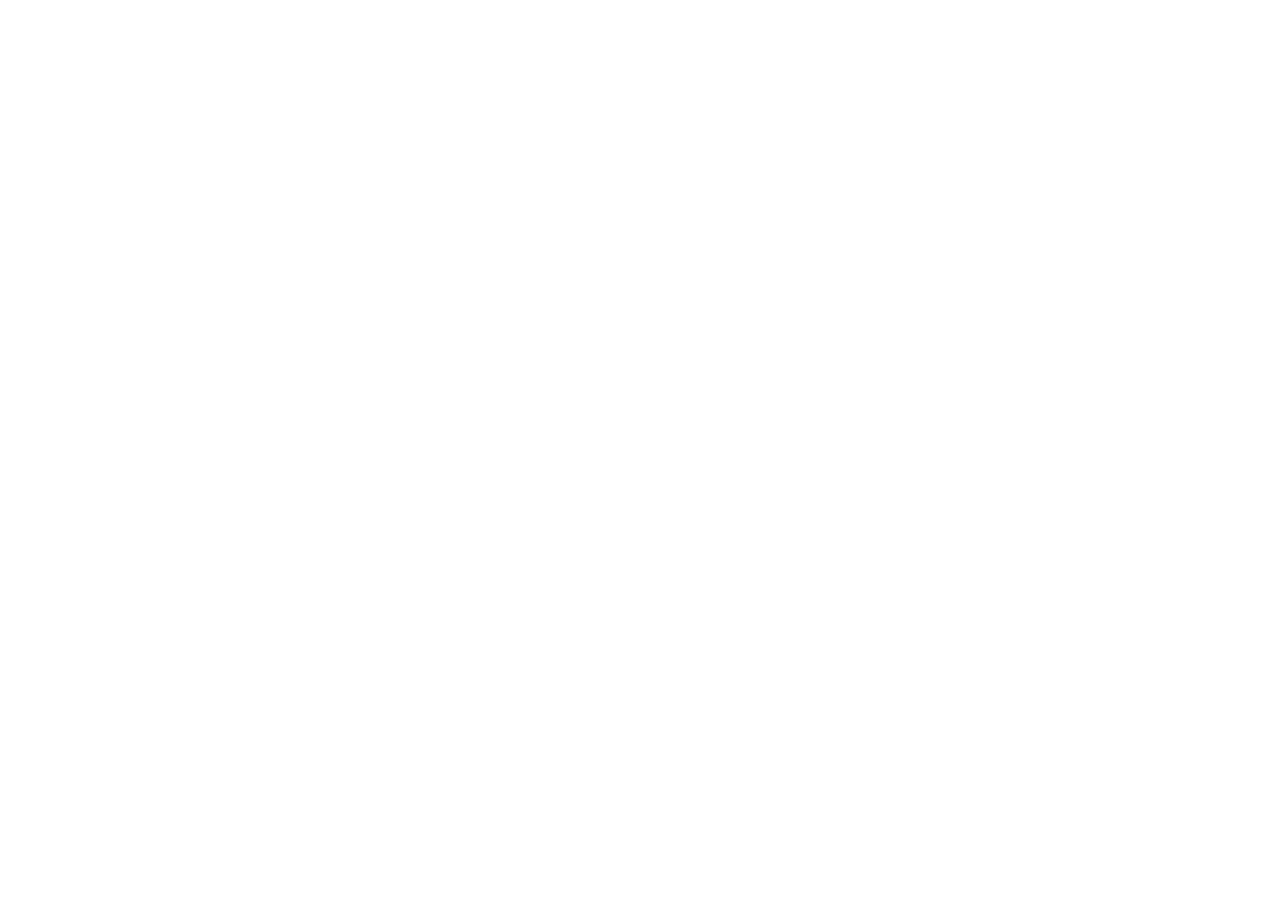
==== index.html @ 285df065 "Initial commit" ====
<!DOCTYPE html>
<html lang="en">
    <head>
        <meta charset="UTF-8" />
        <meta name="viewport" content="width=device-width, initial-scale=1.0" />
        <title>IT3049 Chat</title>
        <!-- Bootstrap + JQuery + FontAwesome -->
        <link rel="stylesheet" href="resources/vendor/bootstrap.min.css" />
        <script src="resources/vendor/jquery-3.5.1.slim.min.js"></script>
        <script src="resources/vendor/popper.min.js"></script>
        <script src="resources/vendor/bootstrap.min.js"></script>
        <link rel="stylesheet" href="resources/vendor/fontawesome-free/css/all.min.css" />
        <link rel="stylesheet" href="resources/css/styles.css" />
    </head>

    <body>
        <header>

        </header>

        <div id="chat">

        </div>
        
        <footer>

        </footer>
        <!-- Our own Scripts -->
        <script src="resources/js/index.js"></script>
    </body>
</html>
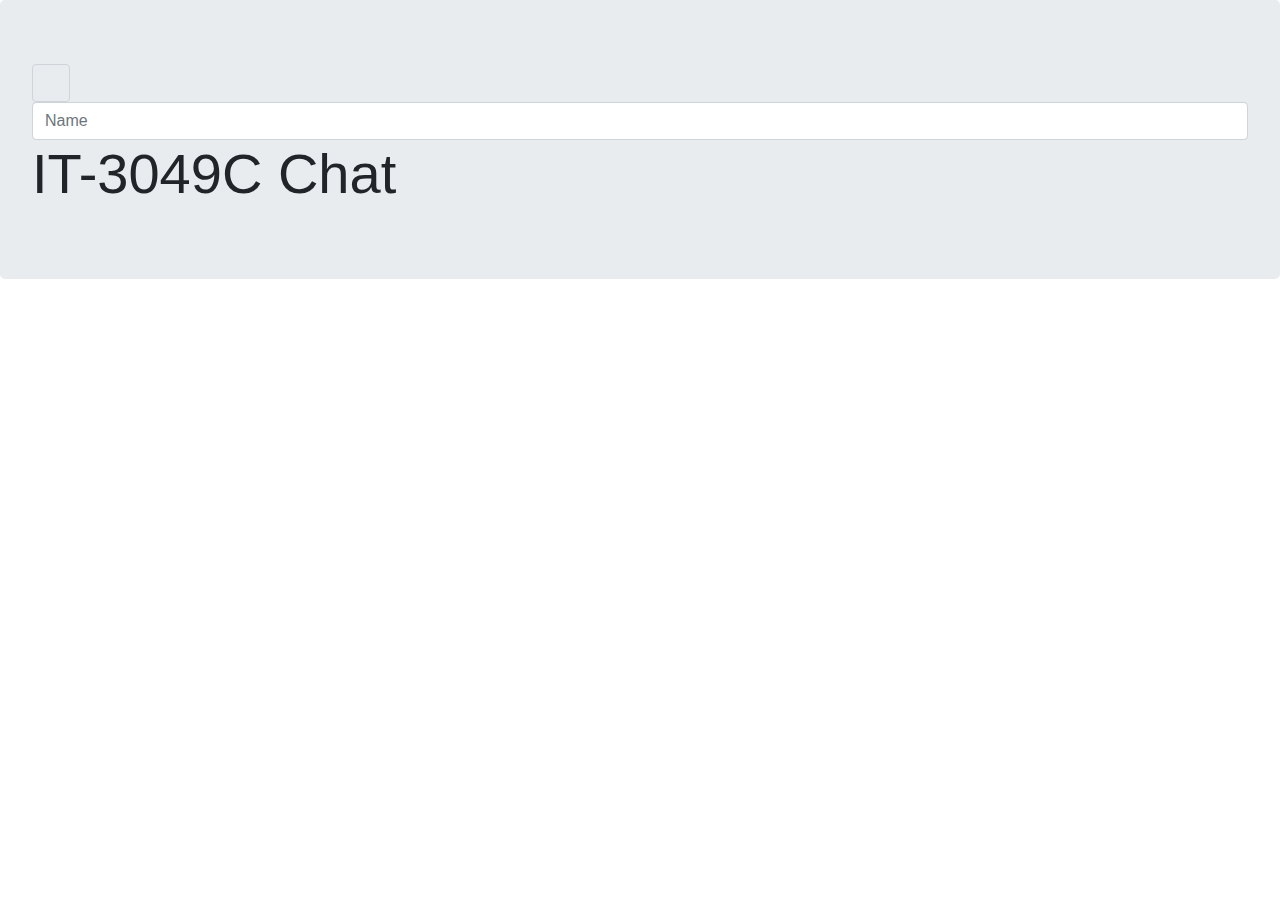
==== commit 716ae05d: "Icon" ====
--- a/index.html
+++ b/index.html
@@ -15,7 +15,15 @@
 
     <body>
         <header>
-
+            <div class="jumbotron">
+                <div class="input-group-prepend">
+                    <span class="input-group-text">
+                        <i class="fa-solid fa-user"></i>
+                    </span>
+                </div>
+                <input id="my-name-input" type="text" class="form-control" placeholder="Name"/>
+                <h1 class="display-4">IT-3049C Chat</h1>
+            </div>
         </header>
 
         <div id="chat">
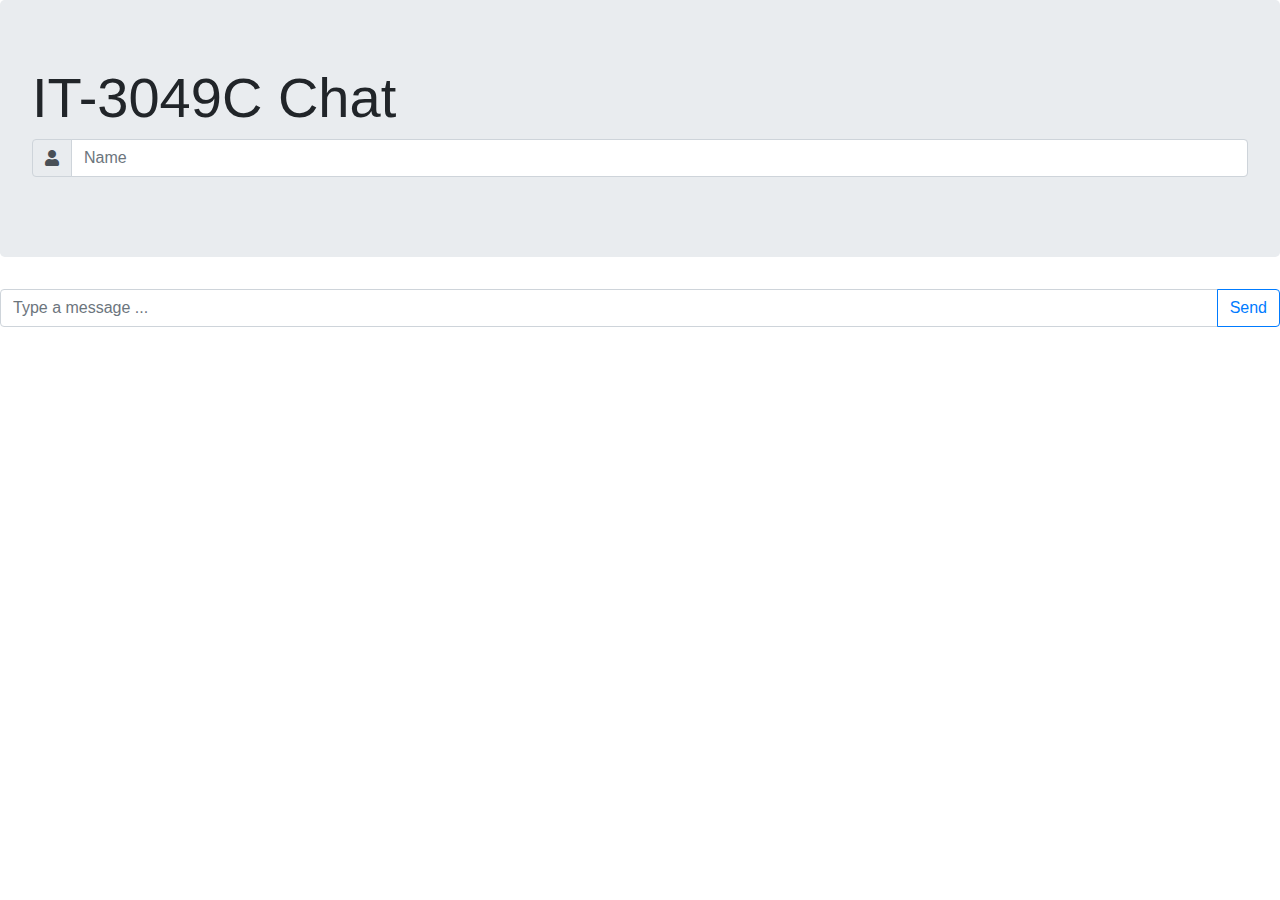
==== commit b7d8fc2e: "Text input and button" ====
--- a/index.html
+++ b/index.html
@@ -14,15 +14,18 @@
     </head>
 
     <body>
+
         <header>
             <div class="jumbotron">
-                <div class="input-group-prepend">
-                    <span class="input-group-text">
-                        <i class="fa-solid fa-user"></i>
-                    </span>
+                <h1 class="display-4">IT-3049C Chat</h1>
+                <div class="input-group mb-3">
+                    <div class="input-group-prepend">
+                        <span class="input-group-text">
+                            <i class="fas fa-user"></i>
+                        </span>
+                    </div>
+                    <input id="my-name-input" type="text" class="form-control" placeholder="Name">
                 </div>
-                <input id="my-name-input" type="text" class="form-control" placeholder="Name"/>
-                <h1 class="display-4">IT-3049C Chat</h1>
             </div>
         </header>
 
@@ -31,7 +34,19 @@
         </div>
         
         <footer>
-
+            <div id="chatbar" class="input-group mb-3">
+                <input
+                      type="text"
+                    id="my-message"
+                    class="form-control"
+                    placeholder="Type a message ...">
+                <div class="input-group-append">
+                    <button
+                        class="btn btn-outline-primary"
+                          id="send-button"
+                        type="button">Send</button>
+                </div>
+            </div>
         </footer>
         <!-- Our own Scripts -->
         <script src="resources/js/index.js"></script>
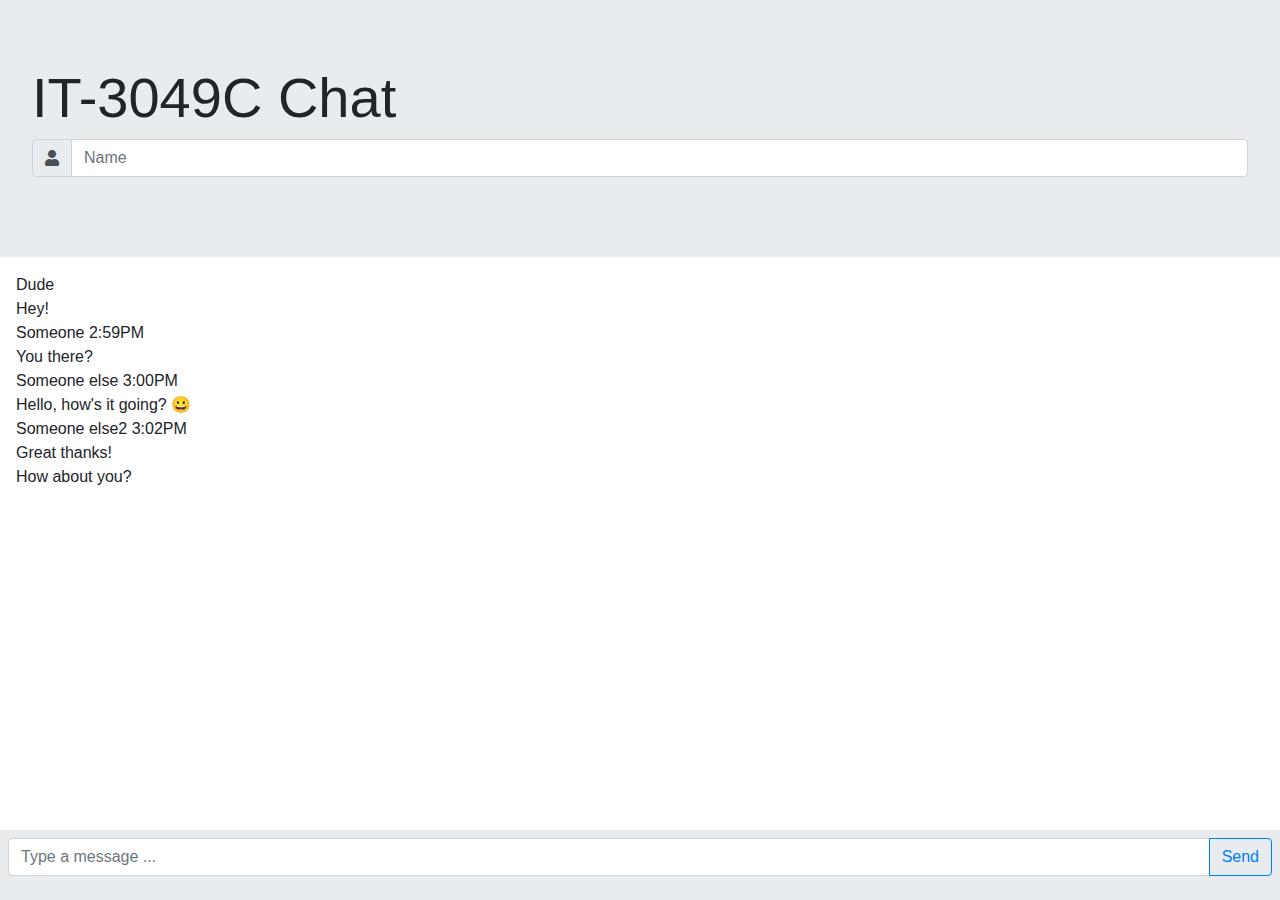
==== commit 8abb76d1: "Mock Messages" ====
--- a/index.html
+++ b/index.html
@@ -30,7 +30,49 @@
         </header>
 
         <div id="chat">
-
+            <div class="mine messages">
+                <div class="message">
+                    Dude
+                </div>
+            </div>
+            <div class="yours messages">
+                <div class="message">
+                    Hey!
+                </div>
+                <div class="sender-info">
+                    Someone 2:59PM
+                </div>
+            </div>
+            
+            <div class="yours messages">
+                <div class="message">
+                    You there?
+                </div>
+                <div class="sender-info">
+                    Someone else 3:00PM
+                </div>
+            </div>
+            
+            <div class="yours messages">
+                <div class="message">
+                    Hello, how's it going? 😀
+                </div>
+                <div class="sender-info">
+                    Someone else2 3:02PM
+                </div>
+            </div>
+            
+            <div class="mine messages">
+                <div class="message">
+                    Great thanks!
+                </div>
+            </div>
+            
+            <div class="mine messages">
+                <div class="message">
+                    How about you?
+                </div>
+            </div>
         </div>
         
         <footer>
--- a/resources/css/styles.css
+++ b/resources/css/styles.css
@@ -0,0 +1,32 @@
+body,
+html {
+    height: 100vh;
+    overflow: hidden;
+    margin: 0;
+    padding: 0;
+}
+
+body {
+    display: flex;
+    flex-direction: column;
+}
+
+header,
+    footer {
+    background: #e9ecef;
+}
+
+.jumbotron {
+    margin-bottom:0;
+}
+
+footer {
+    padding: 0.5rem
+}
+
+#chat {
+    flex: 1 0 auto;
+    height: 0;
+    overflow-y: auto;
+    padding: 1rem;
+}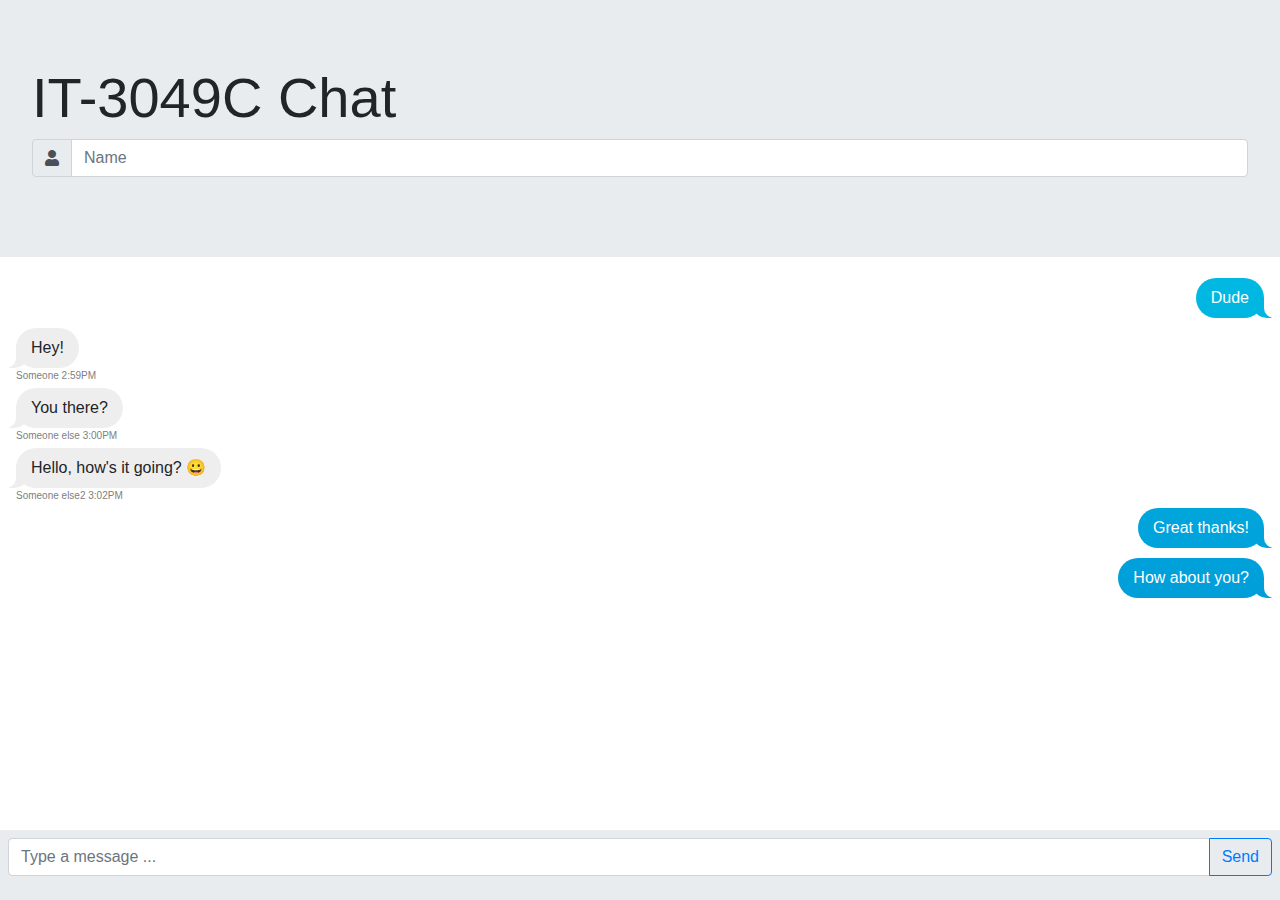
==== commit 0c9c34c5: "Making Username Required" ====
--- a/index.html
+++ b/index.html
@@ -24,7 +24,7 @@
                             <i class="fas fa-user"></i>
                         </span>
                     </div>
-                    <input id="my-name-input" type="text" class="form-control" placeholder="Name">
+                    <input id="my-name-input" type="text" class="form-control" placeholder="Name" required/>
                 </div>
             </div>
         </header>
--- a/resources/css/styles.css
+++ b/resources/css/styles.css
@@ -29,4 +29,94 @@
     height: 0;
     overflow-y: auto;
     padding: 1rem;
+}
+
+.sender-info {
+  font-size: 10px;
+  margin-top: -5px;
+  color:grey;
+}
+
+.messages {
+  display: flex;
+  flex-direction: column;
+}
+
+.message {
+  border-radius: 20px;
+  padding: 8px 15px;
+  margin-top: 5px;
+  margin-bottom: 5px;
+  display: inline-block;
+}
+
+.yours {
+  align-items: flex-start;
+}
+
+.yours .message {
+  margin-right: 25%;
+  background-color: #eee;
+  position: relative;
+}
+
+.yours .message:before {
+  content: "";
+  position: absolute;
+  z-index: 0;
+  bottom: 0;
+  left: -7px;
+  height: 20px;
+  width: 20px;
+  background: #eee;
+  border-bottom-right-radius: 15px;
+}
+
+.yours .message:after {
+  content: "";
+  position: absolute;
+  z-index: 1;
+  bottom: 0;
+  left: -10px;
+  width: 10px;
+  height: 20px;
+  background: white;
+  border-bottom-right-radius: 10px;
+}
+
+.mine {
+  align-items: flex-end;
+}
+
+.mine .message {
+  color: white;
+  margin-left: 25%;
+  background: linear-gradient(to bottom, #00D0EA 0%, #0085D1 100%);
+  background-attachment: fixed;
+  position: relative;
+}
+
+.mine .message:before {
+  content: "";
+  position: absolute;
+  z-index: 0;
+  bottom: 0;
+  right: -8px;
+  height: 20px;
+  width: 20px;
+  background: linear-gradient(to bottom, #00D0EA 0%, #0085D1 100%);
+  background-attachment: fixed;
+  border-bottom-left-radius: 15px;
+}
+
+.mine .message:after {
+  content: "";
+  position: absolute;
+  z-index: 1;
+  bottom: 0;
+  right: -10px;
+  width: 10px;
+  height: 20px;
+  background: white;
+  border-bottom-left-radius: 10px;
 }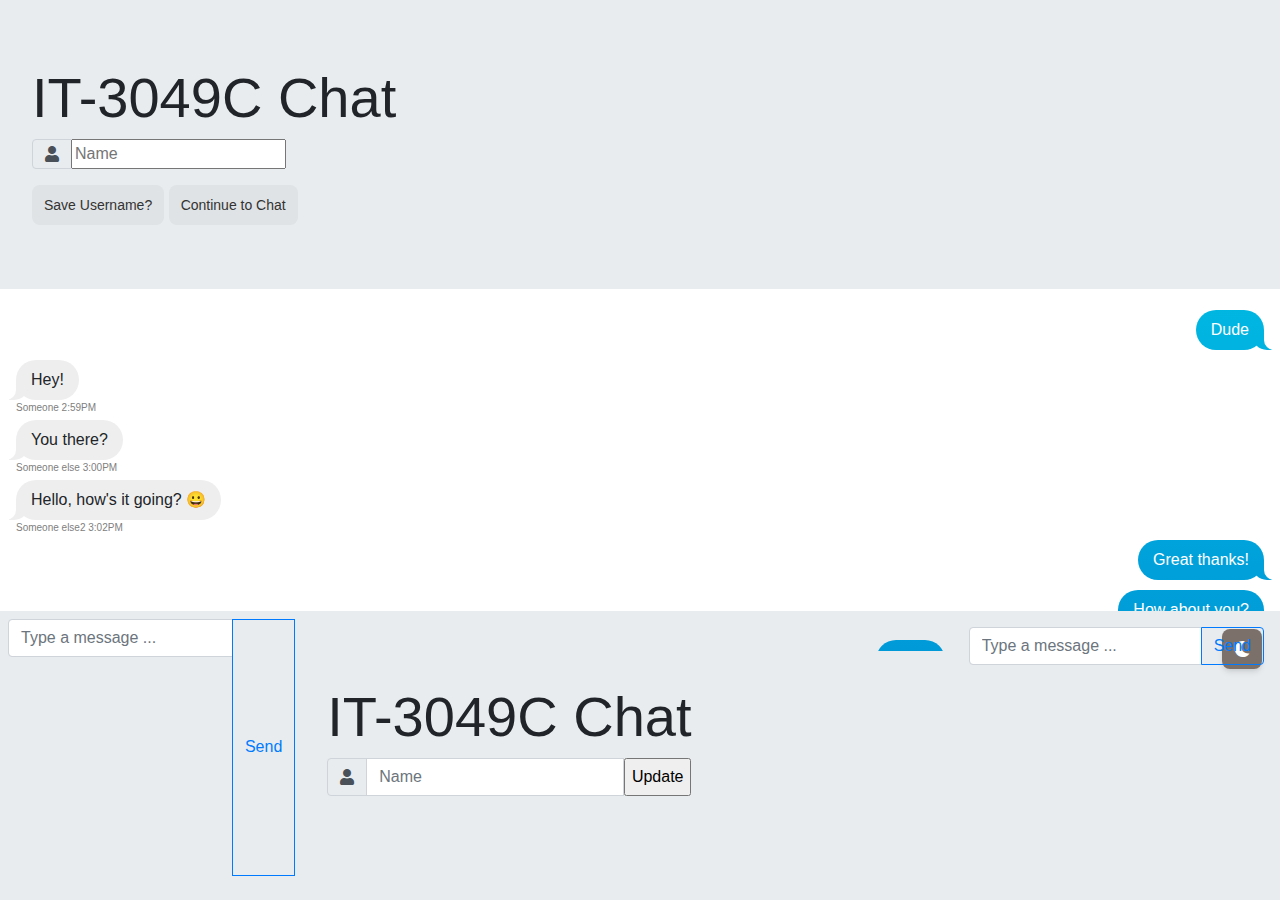
==== commit 5486cb18: "Dark Mode JS" ====
--- a/index.html
+++ b/index.html
@@ -24,8 +24,10 @@
                             <i class="fas fa-user"></i>
                         </span>
                     </div>
-                    <input id="my-name-input" type="text" class="form-control" placeholder="Name" required/>
+                    <input id="my_name_input" type="text" class="form_control" placeholder="Name" required/>
                 </div>
+                <button id= "save_username" class="save_username" type="submit">Save Username?</button>
+                <button id= "continue" class="continue" type="submit">Continue to Chat</button>
             </div>
         </header>
 
@@ -87,10 +89,101 @@
                         class="btn btn-outline-primary"
                           id="send-button"
                         type="button">Send</button>
+
+                        <!--Dark Mode Start-->
+                        <button type="button" class="theme-icon">
+                            <i
+                              aria-hidden="true"
+                              class="fas fa-moon"
+                              title="Toggle between dark and light mode"
+                            ></i>
+                            <i
+                              aria-hidden="true"
+                              class="fas fa-sun"
+                              title="Toggle between dark and light mode"
+                            ></i>
+                            <span class="sr-only">Toggle between dark and light mode</span>
+                          </button>
+                  
+                          <header>
+                              <div class="jumbotron">
+                                  <h1 class="display-4">IT-3049C Chat</h1>
+                                  <div class="input-group mb-3">
+                                      <div class="input-group-prepend">
+                                          <span class="input-group-text">
+                                              <i class="fas fa-user"></i>
+                                          </span>
+                                      </div>
+                                      <input id="my-name-input" type="text" class="form-control" placeholder="Name">
+                                      <input type="button" id="my-name-save" value="Update" />
+                                  </div>
+                              </div>
+                          </header>
+                  
+                          <div id="chat">
+                              <div class="mine messages">
+                                  <div class="message">
+                                      Dude
+                                  </div>
+                              </div>
+                              <div class="yours messages">
+                                  <div class="message">
+                                      Hey!
+                                  </div>
+                                  <div class="sender-info">
+                                      Someone 2:59PM
+                                  </div>
+                              </div>
+                              
+                              <div class="yours messages">
+                                  <div class="message">
+                                      You there?
+                                  </div>
+                                  <div class="sender-info">
+                                      Someone else 3:00PM
+                                  </div>
+                              </div>
+                              
+                              <div class="yours messages">
+                                  <div class="message">
+                                      Hello, how's it going? 😀
+                                  </div>
+                                  <div class="sender-info">
+                                      Someone else2 3:02PM
+                                  </div>
+                              </div>
+                              
+                              <div class="mine messages">
+                                  <div class="message">
+                                      Great thanks!
+                                  </div>
+                              </div>
+                              
+                              <div class="mine messages">
+                                  <div class="message">
+                                      How about you?
+                                  </div>
+                              </div>
+                          </div>
+                          
+                          <footer>
+                              <div id="chatbar" class="input-group mb-3">
+                                  <input
+                                       type="text"
+                                  id="my-message"
+                                  class="form-control"
+                                  placeholder="Type a message ...">
+                              <div class="input-group-append">
+                                  <button
+                                  class="btn btn-outline-primary"
+                                id="send-button"
+                              type="button">Send</button>
+                             <!--Dark Mode End-->
                 </div>
             </div>
         </footer>
         <!-- Our own Scripts -->
         <script src="resources/js/index.js"></script>
+        <script src="resources/js/darkmode.js"></script>
     </body>
 </html>
--- a/resources/css/styles.css
+++ b/resources/css/styles.css
@@ -119,4 +119,142 @@
   height: 20px;
   background: white;
   border-bottom-left-radius: 10px;
+}
+
+/* CSS */
+.save_username {
+  background-color: rgba(51, 51, 51, 0.05);
+  border-radius: 8px;
+  border-width: 0;
+  color: #333333;
+  cursor: pointer;
+  display: inline-block;
+  font-family: "Haas Grot Text R Web", "Helvetica Neue", Helvetica, Arial, sans-serif;
+  font-size: 14px;
+  font-weight: 500;
+  line-height: 20px;
+  list-style: none;
+  margin: 0;
+  padding: 10px 12px;
+  text-align: center;
+  transition: all 200ms;
+  vertical-align: baseline;
+  white-space: nowrap;
+  user-select: none;
+  -webkit-user-select: none;
+  touch-action: manipulation;
+}
+
+.continue {
+  background-color: rgba(51, 51, 51, 0.05);
+  border-radius: 8px;
+  border-width: 0;
+  color: #333333;
+  cursor: pointer;
+  display: inline-block;
+  font-family: "Haas Grot Text R Web", "Helvetica Neue", Helvetica, Arial, sans-serif;
+  font-size: 14px;
+  font-weight: 500;
+  line-height: 20px;
+  list-style: none;
+  margin: 0;
+  padding: 10px 12px;
+  text-align: center;
+  transition: all 200ms;
+  vertical-align: baseline;
+  white-space: nowrap;
+  user-select: none;
+  -webkit-user-select: none;
+  touch-action: manipulation;
+}
+
+/* This is the dark mode css */
+:root:not(.dark) {
+  --background-color: #f8f9fa;
+  --primary-color: #dee2e6;
+  --font-color: #212529;
+  --secondary-font-color: #495057;
+  --box-shadow: 0 4px 6px -1px rgba(0, 0, 0, 0.1), 0 2px 4px -1px rgba(0, 0, 0, 0.06);
+}
+
+:root.dark {
+    
+    --background-color: #044965;
+  --primary-color: #05668d;
+  --font-color: white;
+  --secondary-font-color: rgba(226, 232, 240, 1);
+  
+  
+  
+}
+
+.theme-icon {
+  width: 2.5rem;
+  height: 2.5rem;
+  box-shadow: var(--box-shadow);
+  border-width: 1px;
+  border-style: solid;
+  border-radius: 0.5rem;
+  border-color: rgba(226, 232, 240, 0);
+  background-color: #7b706a;
+  display: flex;
+  justify-content: center;
+  align-items: center;
+  cursor: pointer;
+  font-size: 1em;
+}
+
+:root.dark .theme-icon {
+    background: #fff;
+}
+
+:root:not(.dark) .theme-icon .fa-sun {
+  display: none;
+}
+
+:root:not(.dark) .theme-icon .fa-moon {
+  display: inline-block;
+  color: white;
+  background: #7b706a;
+}
+
+:root.dark .theme-icon .fa-sun {
+  display: inline-block;
+}
+
+:root.dark .theme-icon .fa-moon {
+  display: none;
+}
+
+.sr-only {
+  height: 1px;
+  width: 1px;
+  overflow: hidden;
+}
+
+.theme-icon {
+	position: absolute;
+	right: 10px;
+	top: 10px;
+}
+
+:root.dark .jumbotron {
+    background: #2B2725;
+    color:#fff;
+}
+
+:root.dark body {
+    background: #7b706a;
+    color:#fff;
+}
+
+
+:root.dark .yours .message::after,
+:root.dark .mine .message::after {
+    background: #7b706a;	
+}
+
+:root.dark .yours .message,
+:root.dark .sender-info {
+    color:#000;
 }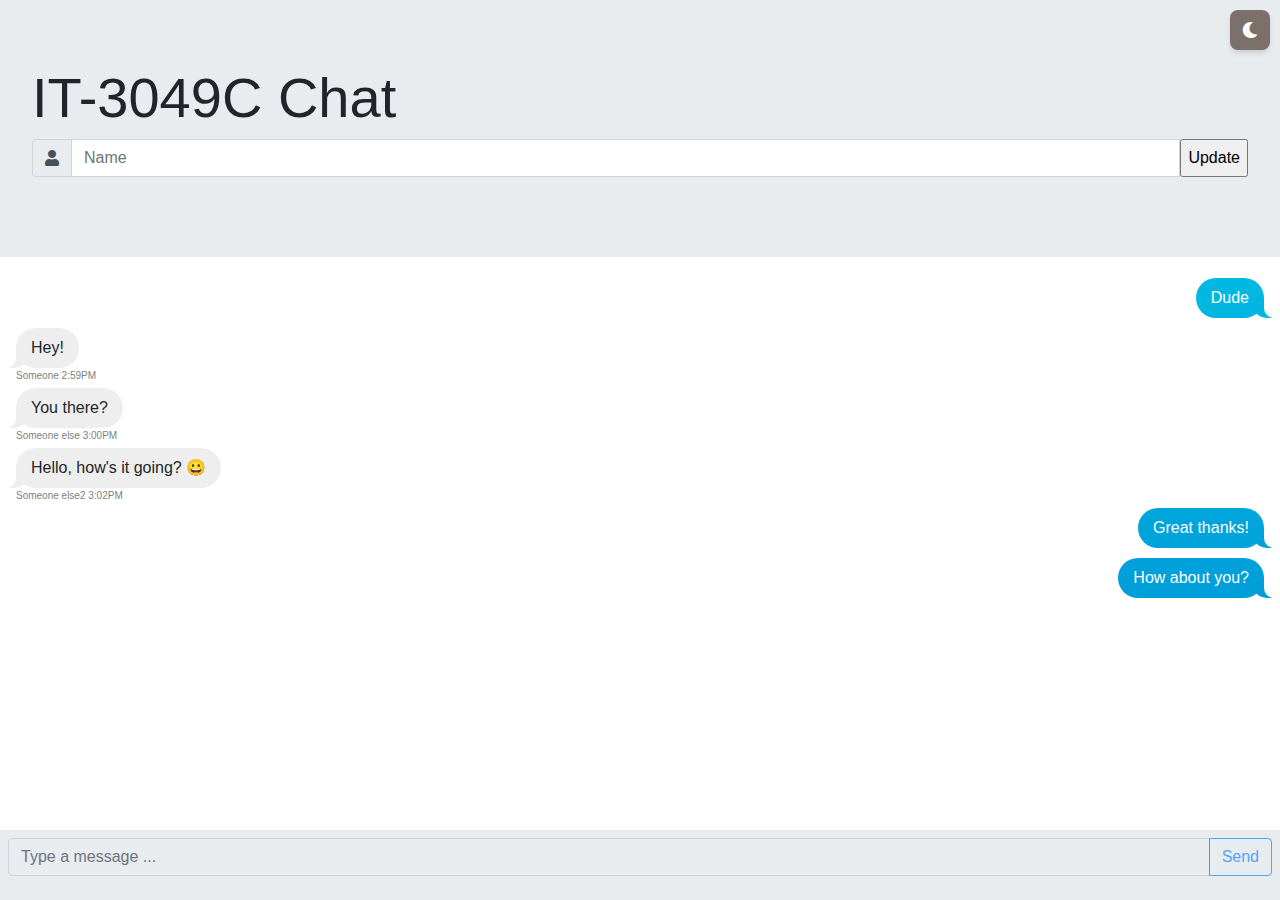
==== commit 915730d7: "Update" ====
--- a/index.html
+++ b/index.html
@@ -11,9 +11,24 @@
         <script src="resources/vendor/bootstrap.min.js"></script>
         <link rel="stylesheet" href="resources/vendor/fontawesome-free/css/all.min.css" />
         <link rel="stylesheet" href="resources/css/styles.css" />
+        <link rel="stylesheet" href="resources/css/darkmode.css" />
     </head>
 
     <body>
+        
+        <button type="button" class="theme-icon">
+          <i
+            aria-hidden="true"
+            class="fas fa-moon"
+            title="Toggle between dark and light mode"
+          ></i>
+          <i
+            aria-hidden="true"
+            class="fas fa-sun"
+            title="Toggle between dark and light mode"
+          ></i>
+          <span class="sr-only">Toggle between dark and light mode</span>
+        </button>
 
         <header>
             <div class="jumbotron">
@@ -24,10 +39,9 @@
                             <i class="fas fa-user"></i>
                         </span>
                     </div>
-                    <input id="my_name_input" type="text" class="form_control" placeholder="Name" required/>
+                    <input id="my-name-input" type="text" class="form-control" placeholder="Name">
+                    <input type="button" id="my-name-save" value="Update" />
                 </div>
-                <button id= "save_username" class="save_username" type="submit">Save Username?</button>
-                <button id= "continue" class="continue" type="submit">Continue to Chat</button>
             </div>
         </header>
 
@@ -89,96 +103,6 @@
                         class="btn btn-outline-primary"
                           id="send-button"
                         type="button">Send</button>
-
-                        <!--Dark Mode Start-->
-                        <button type="button" class="theme-icon">
-                            <i
-                              aria-hidden="true"
-                              class="fas fa-moon"
-                              title="Toggle between dark and light mode"
-                            ></i>
-                            <i
-                              aria-hidden="true"
-                              class="fas fa-sun"
-                              title="Toggle between dark and light mode"
-                            ></i>
-                            <span class="sr-only">Toggle between dark and light mode</span>
-                          </button>
-                  
-                          <header>
-                              <div class="jumbotron">
-                                  <h1 class="display-4">IT-3049C Chat</h1>
-                                  <div class="input-group mb-3">
-                                      <div class="input-group-prepend">
-                                          <span class="input-group-text">
-                                              <i class="fas fa-user"></i>
-                                          </span>
-                                      </div>
-                                      <input id="my-name-input" type="text" class="form-control" placeholder="Name">
-                                      <input type="button" id="my-name-save" value="Update" />
-                                  </div>
-                              </div>
-                          </header>
-                  
-                          <div id="chat">
-                              <div class="mine messages">
-                                  <div class="message">
-                                      Dude
-                                  </div>
-                              </div>
-                              <div class="yours messages">
-                                  <div class="message">
-                                      Hey!
-                                  </div>
-                                  <div class="sender-info">
-                                      Someone 2:59PM
-                                  </div>
-                              </div>
-                              
-                              <div class="yours messages">
-                                  <div class="message">
-                                      You there?
-                                  </div>
-                                  <div class="sender-info">
-                                      Someone else 3:00PM
-                                  </div>
-                              </div>
-                              
-                              <div class="yours messages">
-                                  <div class="message">
-                                      Hello, how's it going? 😀
-                                  </div>
-                                  <div class="sender-info">
-                                      Someone else2 3:02PM
-                                  </div>
-                              </div>
-                              
-                              <div class="mine messages">
-                                  <div class="message">
-                                      Great thanks!
-                                  </div>
-                              </div>
-                              
-                              <div class="mine messages">
-                                  <div class="message">
-                                      How about you?
-                                  </div>
-                              </div>
-                          </div>
-                          
-                          <footer>
-                              <div id="chatbar" class="input-group mb-3">
-                                  <input
-                                       type="text"
-                                  id="my-message"
-                                  class="form-control"
-                                  placeholder="Type a message ...">
-                              <div class="input-group-append">
-                                  <button
-                                  class="btn btn-outline-primary"
-                                id="send-button"
-                              type="button">Send</button>
-                             <!--Dark Mode End-->
                 </div>
             </div>
         </footer>
@@ -186,4 +110,4 @@
         <script src="resources/js/index.js"></script>
         <script src="resources/js/darkmode.js"></script>
     </body>
-</html>
+</html>--- a/resources/css/styles.css
+++ b/resources/css/styles.css
@@ -168,7 +168,7 @@
   touch-action: manipulation;
 }
 
-/* This is the dark mode css */
+/* This is the start of the dark mode*/
 :root:not(.dark) {
   --background-color: #f8f9fa;
   --primary-color: #dee2e6;
